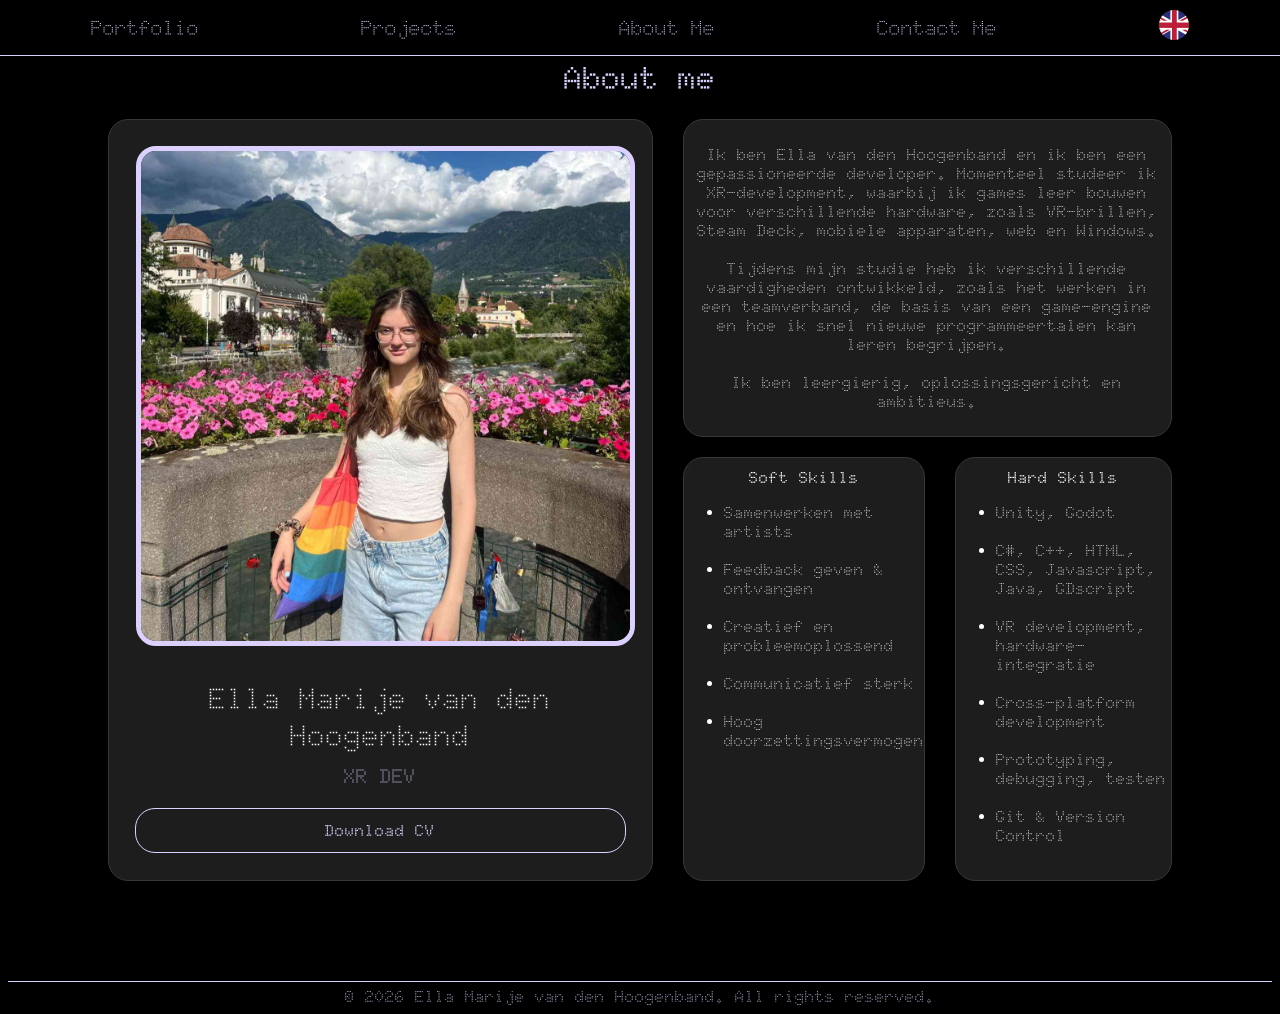
==== AboutMe.html @ 92e98e04 "i added a language button (still wip)" ====
<!DOCTYPE html>
<html lang="en">
<head>
    <link rel="stylesheet" href="mystyle.css" >
    <script src="language.js" defer></script>
    <style>
    @import url('https://fonts.googleapis.com/css2?family=Funnel+Sans:ital,wght@0,300..800;1,300..800&display=swap');
    @import url('https://fonts.googleapis.com/css2?family=Doto:wght@100..900&family=Funnel+Sans:ital,wght@0,300..800;1,300..800&family=Roboto+Mono:ital,wght@0,100..700;1,100..700&family=VT323&display=swap'); 
    </style>

    <meta charset="UTF-8">
    <meta name="viewport" content="width=device-width, initial-scale=1.0">
    <title>Ella's Portfolio</title>
</head>
<body>
    <header>
        
         <nav>
            <div class = "nav-stuff"><a href="index.html">Portfolio</a></div>
            <div class = "nav-stuff"><a href="index.html#projects">Projects</a></div>
            <div class = "nav-stuff"><a href="AboutMe.html">About Me</a></div>
            <div class = "nav-stuff"><a href="ContactMe.html">Contact Me</a></div>
            <div class  = "nav-stuff" ><button id = "language-button"><img id = "englishButtonPNG"src = "images/eng.png"></button></div>
            
         </nav>
    </header>
    <main>
    <h1 class = "lilac-text text-center">About me</h1>
    <div class = "about-boxes ">
        <div class = "lilac-text about-img">
            <div>
            <img class = "img-about" src="me.jpg">
            <p class = "white-text text-center cv-name">Ella Marije van den Hoogenband</p>
            <p class = "lilac-text text-center cv-title">XR DEV</p>
            </div>
            <a href="https://docs.google.com/document/d/1ffAQ0bRhYoPcOTMyTDafpp-v4vbzsckZpZ2iNCNJJgM/edit?tab=t.0#heading=h.x54u27375ze" class="button-cv text-center "><b>Download CV</b></a>

                </a>
        </div>
        <div class = "white-text about-boxes-info" >
            <div class = "about-text" data-description="about-text"></div>
            <div class = "about-text-2 skills-text">
                <div class = "skills-list">
                    <div class = "text-center" ><b>Soft Skills</b></div>
                    <ul>
                        <li>Samenwerken met artists</li><br>
                        <li>Feedback geven & ontvangen</li><br>
                        <li>Creatief en probleemoplossend</li><br>
                        <li>Communicatief sterk</li><br>
                        <li>Hoog doorzettingsvermogen</li><br>
                    </ul>
                </div>
                <div class = "skills-list">
                    <div class = "text-center"><b>Hard Skills</b></div>
                    <ul>
                        <li>Unity, Godot</li><br>
                        <li>C#, C++, HTML, CSS, Javascript, Java, GDscript</li><br>
                        <li>VR development, hardware-integratie</li><br>
                        <li>Cross-platform development</li><br>
                        <li>Prototyping, debugging, testen</li><br>
                        <li>Git & Version Control</li><br>
                    </ul>
                </div>
                </div>
                
 
            </div>
        </div>
        </div>
    </div>
    </main>
    <footer class = "lilac-text text-center">
        © 2026 Ella Marije van den Hoogenband. All rights reserved.
    </footer>
    <script  type="module">
        
        
        let language ="Dutch";
        let AboutText = document.querySelector('[data-description="about-text"]');
        let languageIMG= document.getElementById("englishButtonPNG");
        const languageButton = document.getElementById("language-button");
        let info; //the found json data

        function loadDutch(){
            AboutText.textContent=info["Dutch"]["aboutText"];
        }
        function loadEnglish(){
            AboutText.textContent=info["English"]["aboutText"];
        }
        //fetch json and set initial data
        fetch('./aboutMe.json')
        .then(res => res.json())
        .then(data=>{
            //about text
            info = data;
            if(language == "Dutch"){
                loadDutch();
            }else {
                loadEnglish();
            }
        })

        
        //if button is clickedchnage the language
        languageButton.onclick = function(){
        if(language == "Dutch"){
            language = "English";
            languageIMG.src = "images/nl.png"
            loadEnglish();
        }else if(language == "English"){
            language = "Dutch";
            languageIMG.src = "images/eng.png"
            loadDutch();
        }

        
    }
    </script>
    
    
</body>
</html>
---- mystyle.css ----
body{
    background-color: black;
    /* font-family: "Funnel Sans", sans-serif; */
    font-family: "Doto", sans-serif;
    font-style: normal;
}
header{
    position: fixed;      /* FIXED, not sticky */
    top: 0;
    left: 0;
    width: 100%;
    z-index: 1000;        /* make sure it’s above all content */
    
    border-bottom: 1px solid rgba(220, 208, 255);
    color: rgba(220, 208, 255);
    background-color: rgb(0, 0, 0);
}
main {
    padding-top: 30px; /* match your header height */
    
}
@media (max-width: 1000px) {
    main{
        padding-top: 60px;
    }
}
footer{
    border-width: 0px;
    padding-top: 5px;
    border-top: 1px;
    border-style: solid;
    border-color: rgba(220, 208, 255);
    color: rgba(220, 208, 255);

}
.image-centre{
    padding-top: 50px;
    display: flex;
    justify-content: center;
    
}
.imgg{
    width: 200px;
    height: 200px;
    border-color: rgba(220, 208, 255);
    border-width: 5px;
    border-style: solid;
    border-radius: 50%;
    animation-name: colorful;
    animation-duration: 3s;
    animation-iteration-count: infinite;
    
}


@keyframes colorful {
  0% {
    box-shadow: 0px 0px 1000px 20px rgba(255, 255, 255, 0.19);
  }

  50%{
    box-shadow: 0px 0px 1000px 100px rgba(183, 160, 255, 0.3);
  }
  100% {
    box-shadow: 0px 0px 1000px 20px rgba(255, 255, 255, 0.19);
  }
}
.white-text{
    color: white;
}

.lilac-text{
    color: rgba(220, 208, 255);
}

.text-center{
    text-align: center;
}

.text-big{
    font-size: 45px;
}
.text-mid{
    font-size: 30px;
}
nav{
    display: flex;
    flex-direction: row;
    margin: 10px;
}
.nav-stuff{
    margin: auto;
    font-size: 1.3em;
}
.nav-stuff img{
    width: auto;
    height: 30px;
    display: flex;
    justify-content: right;
}

@media (max-width: 1000px) {
    .nav-stuff{
        font-size: 1.0em;
    }
}

a:link {
    color: inherit;
    text-decoration: none;
}

a:visited {
    color: inherit;
    text-decoration: none;
}

a:hover {
    color: white;
    text-decoration: none;
}

a:active {
    color: inherit;
    text-decoration: none;
}

.about-boxes{
    
    flex-direction: row;
    margin: 20px 100px 100px 100px;
    gap: 30px;

    display: flex;
    gap: 30px;
    align-items: stretch; 
    /* align-items: flex-start; */
    
}


@media (max-width: 1000px) {
  .about-boxes {
    flex-direction: column;
    margin: 20px;
    flex: 1;
  }
}

.about-boxes-info{
    
    
    display: flex;
    justify-content: center; /* horizontal center */
    align-items: center;     /* vertical center */
    border-radius: 20px;
    flex: 1;
    width: 100%;
    flex-direction: column;   /* dit is de sleutel */
    
    
}

.about-img{
    background-color: rgb(29, 29, 29);
    
    display: flex;
    justify-content: center; /* horizontal center */
    align-items: center;     /* vertical center */
    justify-content: space-between;  /* push first child top, last child bottom */
    border-radius: 20px;
    padding: 2.5% 2.5% 2.5% 2.5%;
    flex: 1;
    width: auto;
    border-color: rgb(55, 55, 55);
    border-width: 1px;
    border-style: solid;
    border-radius: 20px;
    flex-direction: column;
    
}


.about-text{
    margin-bottom: 20px;
    display: flex;
    justify-content: center; /* horizontal center */
    align-items: center;     /* vertical center */
    border-radius: 20px;
    text-align: center;
    flex: 1;
    border-color: rgb(55, 55, 55);
    border-width: 1px;
    border-style: solid;
    border-radius: 20px;
    padding: 2.5%;
    background-color: rgb(29, 29, 29);
    white-space: pre-line;
    
    
}
.about-text-2{
    display: flex;
    justify-content: center; 
    align-items: center;     
    border-radius: 20px;
    width: 100%;
    align-items: stretch; 
    
}



.skills-text{
    display: flex;
    flex-direction: row;
    gap: 30px;
}
@media (max-width: 1000px) {
  .skills-text {
    flex-direction: column;
    width: 100%;
  }
}
.skills-list{
    padding-top: 10px;
    width: 100%;
    flex: 1;
    border-width: 1px;
    border-style: solid;
    border-radius: 20px;
    border-color: rgb(55, 55, 55);
    background-color: rgb(29, 29, 29);
}

.cv-name{
    /* margin-top: 10px; */
    font-size: 30px;
}
.cv-title{
    margin-top: -20px;
    font-size: 20px;
}
.img-about{
    width: 100%;
    border-color: rgba(220, 208, 255);
    border-width: 5px;
    border-style: solid;
    border-radius: 20px;
    
}
.button-cv{
   width: 100%;
   justify-content: center; /* horizontal center */
   align-items: flex-end;      /* verticaal naar beneden */
    border-color: rgba(220, 208, 255);
    border-width: 1px;
    border-style: solid;
    border-radius: 20px;
    padding: 2.5% 0; 
    background-color: rgb(29, 29, 29);
    
}

.contact-boxes{
    display: flex;
    flex-direction: row;
    margin: 20px 100px 100px 100px;
    gap: 30px;
    
}


.contact-boxes-seperated{
    display: flex;
    justify-content: center; /* horizontal center */
    align-items: center;     /* vertical center */
    border-radius: 20px;
    flex: 1;
    width: auto;
    flex-direction: column;   /* dit is de sleutel */
    background-color: rgb(29, 29, 29);
    padding: 2.5%;
}


.contact-boxes-seperated-1{
    gap: 10px;
    display: flex;
    justify-content: center; /* horizontal center */
    align-items: center;     /* vertical center */
    border-radius: 20px;
    flex: 1;
    width: auto;
    flex-direction: column;   /* dit is de sleutel */
    
}
@media(max-width: 1000px){
    .contact-boxes{
        font-size: 0.5em;
        gap:10px;
    }
}
.contact-links{
    background-color: rgb(29, 29, 29);
    flex: 1;
    padding:0px 15px 0px 15px;
    width: calc(100% - 30px);
    border-width: 10px;
    border-color: rgb(255, 255, 255);
    border-radius: 20px;
    display: flex;
    align-items: center;
}
@media (max-width: 1000px) {
  .contact-boxes {
    flex-direction: column;
  }
  .contact-links{
    padding:15px;
  }
}

.contact-email-icon{
    width: 30px;
    margin-top: 60px;
    padding: 10px;
    margin: auto;
    background-color: rgba(220, 208, 255);
    border-radius: 50%;
    color: black;
    
    
}

.email-button{
    width: 100%;
    justify-content: center; /* horizontal center */
    align-items: flex-end;      /* verticaal naar beneden */
    border-color: rgba(220, 208, 255);
    border-width: 1px;
    border-style: solid;
    border-radius: 20px;
    padding: 2.5% 0; 
    background-color: rgb(29, 29, 29);
    width: 60%;
    font-size: clamp(0.8rem, 1.5vw, 1rem);
    word-break: break-word;

}



.project-parent {
    display: grid;
    grid-template-columns: repeat(3, 1fr);
    gap: 8px;
    margin:50px;
    margin-bottom: 0px;
    border-radius: 20px;
    
}
    

.div1{
    border-radius: 20px;
    padding: 20px;
    background-color: rgb(29, 29, 29);
    /* padding-bottom: 40px; */
    
}



.project-img{
    width: 100%;
    object-fit: cover;
    border-radius: 20px;
}

.project-img:hover{
    cursor: pointer;
}

.project-buttons{
    display: flex;
    justify-content: flex-start;
    margin: 0px 50px;
    
}
.project-buttons:hover{
    cursor: pointer;
}

.project-tags{
    /* background-color: blue; */
    display: flex;
    flex-direction: row;
}

.project-tag{
    background-color: rgba(111, 23, 123, 0.305);
    border-color: rgba(220, 208, 255);
    border-width: 1px;
    border-style: solid;
    border-radius: 20px;
    padding: 5px 10px 5px 10px;
}
@media (max-width: 1000px) {
  .project-parent {
    display: flex;
    flex-direction: column;
    width: 100%;
    margin: auto;
  }
  .project-buttons{
    display: flex;
    width: 100%;
    margin: 0px;
  }
}

.buttons-project{
    padding: 10px 20px;
    justify-content: center; /* horizontal center */
    align-items: flex-end;      /* verticaal naar beneden */
    border-color: rgba(220, 208, 255);
    border-width: 1px;
    border-style: solid;
    border-radius: 20px;
    background-color: rgb(29, 29, 29);
}

@media (max-width: 1000px) {
    .buttons-project{
        font-size: 0.8em;
    }
}

.buttons-project:active{
    color: rgba(220, 208, 255);
}

.active{
    background-color: rgba(220, 208, 255, 0.342);
    color: rgba(220, 208, 255);
}

.project-link{
    border-radius: 20px;
    padding: 10px 20px;
    border-color: rgba(220, 208, 255);
    border-width: 1px;
    border-style: solid;
    border-radius: 20px;
}
.project-info{
    display: flex;
    flex-direction: row;
    justify-content: space-between; /* push description left, details right */
    gap:20px;
    
}


.project-text{
    background-color: rgb(29, 29, 29);
    display: flex;
    justify-content: center;
    align-items: center;
    border-radius: 20px;
    padding: 20px;
}


.project-page-img {
    width: 100%;         /* Vul de container breedte */
    max-width: 600px;    /* Limiteer de maximale breedte */
    height: auto;        /* Hoogte automatisch, behoud aspect ratio */
    border-radius: 20px;
    display: block;
    margin: auto;
}
.project-details{
    padding: 20px;
    background-color: rgb(29, 29, 29);
    border-radius: 20px;
    width: 1700px;
    height: auto;
    
}
@media (max-width: 1000px) {
    .project-info{
        flex-direction: column;
    }
    .project-details{
        width: auto;
    }
}

.contribution-section{
    display: flex;
    flex-direction: row;
}
.project-contribution{
    background-color: rgb(29,29,29);
    border-radius: 20px;
    padding:10px;
    margin-top: 20px;
    margin-bottom: 20px;
    margin-right: 20px;
}

.project-contribution-text {
    background-color: rgb(29,29,29);
    padding: 20px;
    border-radius: 20px;
   
}

.project-contribution-images {
    display: grid;
    grid-template-columns: repeat(2, auto);
    gap: 20px;

    background-color: rgb(29,29,29);
    border-radius: 20px;
    padding: 10px;
}
.project-contribution-images2 {
    display: grid;
    grid-template-columns: repeat(2, 1fr); /* two equal columns */
    gap: 20px;
    background-color: rgb(29,29,29);
    border-radius: 20px;
    padding: 10px;
    align-items: start; /* keeps items aligned at the top */
}

.project-contribution-images2 img {
    width: 100%; /* image fills its column */
    border-radius: 10px;
    object-fit: cover;
}

.project-contribution-images2 .video-wrapper {
    position: relative;
    width: 100%;
    padding-bottom: 56.25%; /* 16:9 aspect ratio */
    height: 0;
}

.project-contribution-images2 .video-wrapper iframe {
    position: absolute;
    top: 0;
    left: 0;
    width: 100%;
    height: 100%;
    border-radius: 10px;
}


.project-contribution-images img,
.project-contribution-images .video-wrapper {
    display: block;
    max-width: 100%;
    border-radius: 15px;
}

/* Video wrapper keeps 16:9 ratio */
.video-wrapper {
    position: relative;
    width: 100%;
    aspect-ratio: 16 / 9;
    overflow: hidden;
}

/* Make iframe fill wrapper */
.video-wrapper iframe {
    width: 100%;
    height: 100%;
    border: none;
    border-radius: 15px;
}

.code {
    border-radius: 20px;
    width: 100%;
    padding: 10px;
    border-radius: 20px;
    /* NEW */
    max-height: 550px; /* set maximum height (adjust as needed) */
    overflow-y: auto;  /* vertical scrollbar if content is taller */
}

@media (max-width: 1000px) {
.contribution-section{
    flex-direction: column;
}

.project-contribution{
    
    margin-right: 0px;
    margin-bottom: 0px;
}

}
/* GitHub Contributions Section */
.github-container {
    display: flex;
    justify-content: center;
    align-items: center;
    margin-left: 50px;
    margin-right: 50px;
    margin-bottom: 20px;
    margin-top: -20px;
    background-color: rgb(29, 29, 29);
    border-radius: 20px;
    padding: 30px;
    transition: all 0.3s ease;
}



.github-chart {
    width: 100%;
    max-width: 800px;
    height: auto;
    /* Optional: A slight hue adjustment can further tune the colors, but rshah already accepts hex codes */
}

@media (max-width: 1000px) {
    .github-container {
        margin: 0px;
        padding: 15px;
        margin-top: -20px;
        margin-bottom: 20px;
    }
   
}

#language-button {
    background: none;      /* no background */
    border: none;          /* no border */
    padding: 0;            /* remove default padding */
    margin: 0;             /* remove default margin */
    font-size: 1em;        /* same as your nav text */
    font-family: inherit;  /* match your nav font */
    
    color: inherit;        /* match nav text color */
    cursor:pointer;
}

#about-text{
    white-space: pre-line;
}
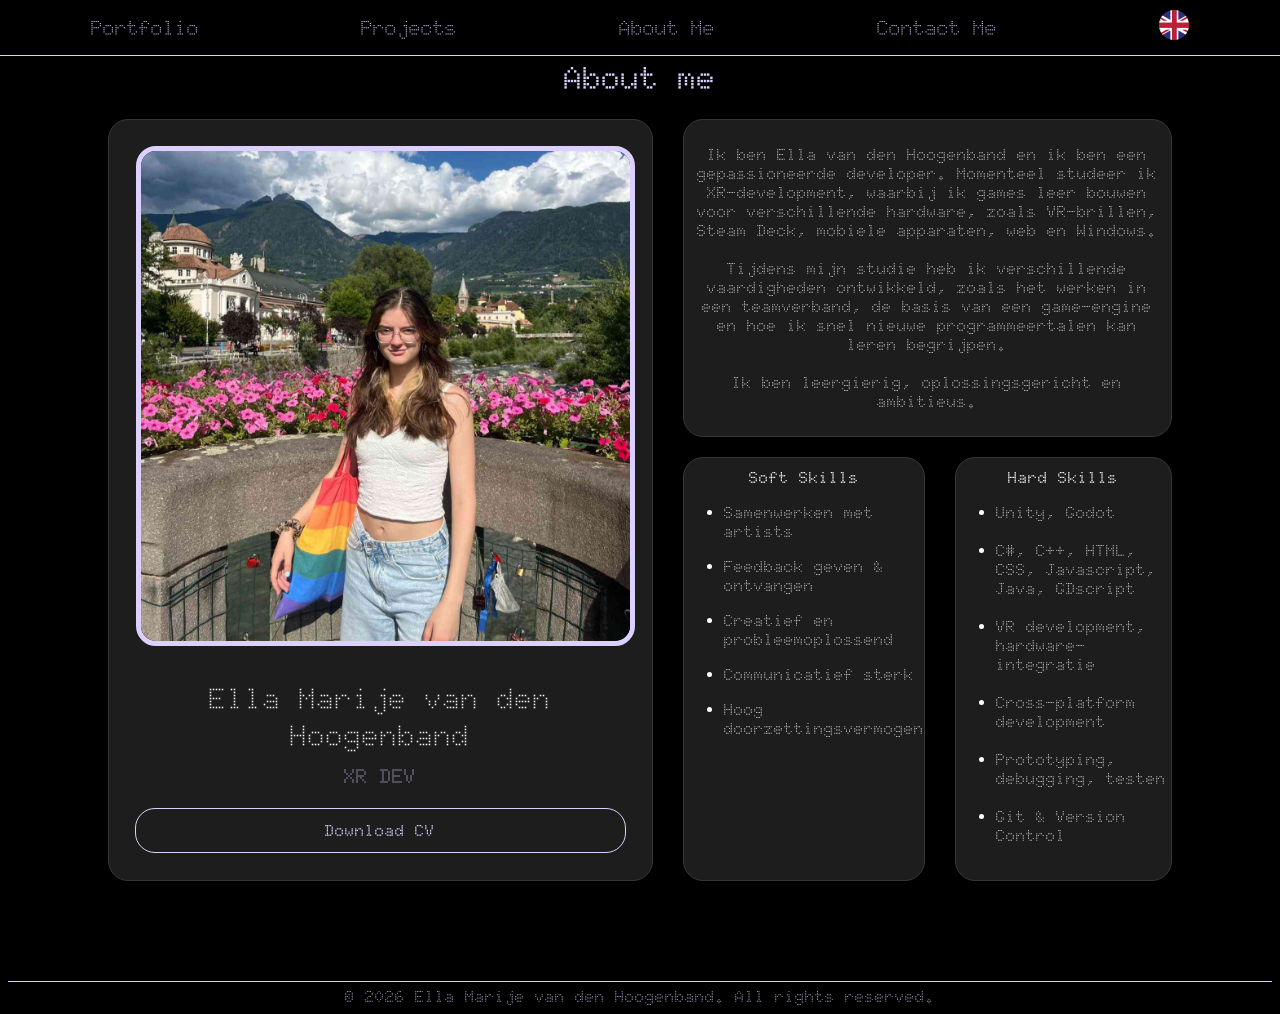
==== commit 0ed80da6: "ff wat optimization" ====
--- a/AboutMe.html
+++ b/AboutMe.html
@@ -42,13 +42,7 @@
             <div class = "about-text-2 skills-text">
                 <div class = "skills-list">
                     <div class = "text-center" ><b>Soft Skills</b></div>
-                    <ul>
-                        <li>Samenwerken met artists</li><br>
-                        <li>Feedback geven & ontvangen</li><br>
-                        <li>Creatief en probleemoplossend</li><br>
-                        <li>Communicatief sterk</li><br>
-                        <li>Hoog doorzettingsvermogen</li><br>
-                    </ul>
+                    <ul data-description="soft-skills" class = "soft-skills"></ul>
                 </div>
                 <div class = "skills-list">
                     <div class = "text-center"><b>Hard Skills</b></div>
@@ -72,20 +66,38 @@
     <footer class = "lilac-text text-center">
         © 2026 Ella Marije van den Hoogenband. All rights reserved.
     </footer>
-    <script  type="module">
+    <script  >
         
+        let language = localStorage.getItem("language") || "Dutch";
         
-        let language ="Dutch";
-        let AboutText = document.querySelector('[data-description="about-text"]');
         let languageIMG= document.getElementById("englishButtonPNG");
         const languageButton = document.getElementById("language-button");
         let info; //the found json data
 
+        let AboutText = document.querySelector('[data-description="about-text"]');
+        let SoftSkills = document.querySelector('[data-description="soft-skills"]');
+        
+        function loadList(selector, taal, skills){
+            selector.innerHTML = "";
+            info[taal][skills].forEach(function(e){
+                let li = document.createElement('li');
+                let p = document.createElement("p");
+                p.innerText = e;
+                console.log(li);
+                li.appendChild(p);
+                selector.appendChild(li);
+            })
+        }
+        
         function loadDutch(){
             AboutText.textContent=info["Dutch"]["aboutText"];
+            loadList(SoftSkills, "Dutch", "softskills")
+            
         }
         function loadEnglish(){
             AboutText.textContent=info["English"]["aboutText"];
+            loadList(SoftSkills, "English", "softskills")
+            
         }
         //fetch json and set initial data
         fetch('./aboutMe.json')
@@ -95,13 +107,14 @@
             info = data;
             if(language == "Dutch"){
                 loadDutch();
+                languageIMG.src = "images/eng.png"
             }else {
                 loadEnglish();
+                languageIMG.src = "images/nl.png"
             }
         })
 
-        
-        //if button is clickedchnage the language
+        //if button is clicked chnage the language
         languageButton.onclick = function(){
         if(language == "Dutch"){
             language = "English";
@@ -112,7 +125,9 @@
             languageIMG.src = "images/eng.png"
             loadDutch();
         }
-
+        //save in local storgage for other pages too
+         localStorage.setItem("language", language);
+        
         
     }
     </script>
--- a/mystyle.css
+++ b/mystyle.css
@@ -653,6 +653,5 @@
     cursor:pointer;
 }
 
-#about-text{
-    white-space: pre-line;
-}+
+
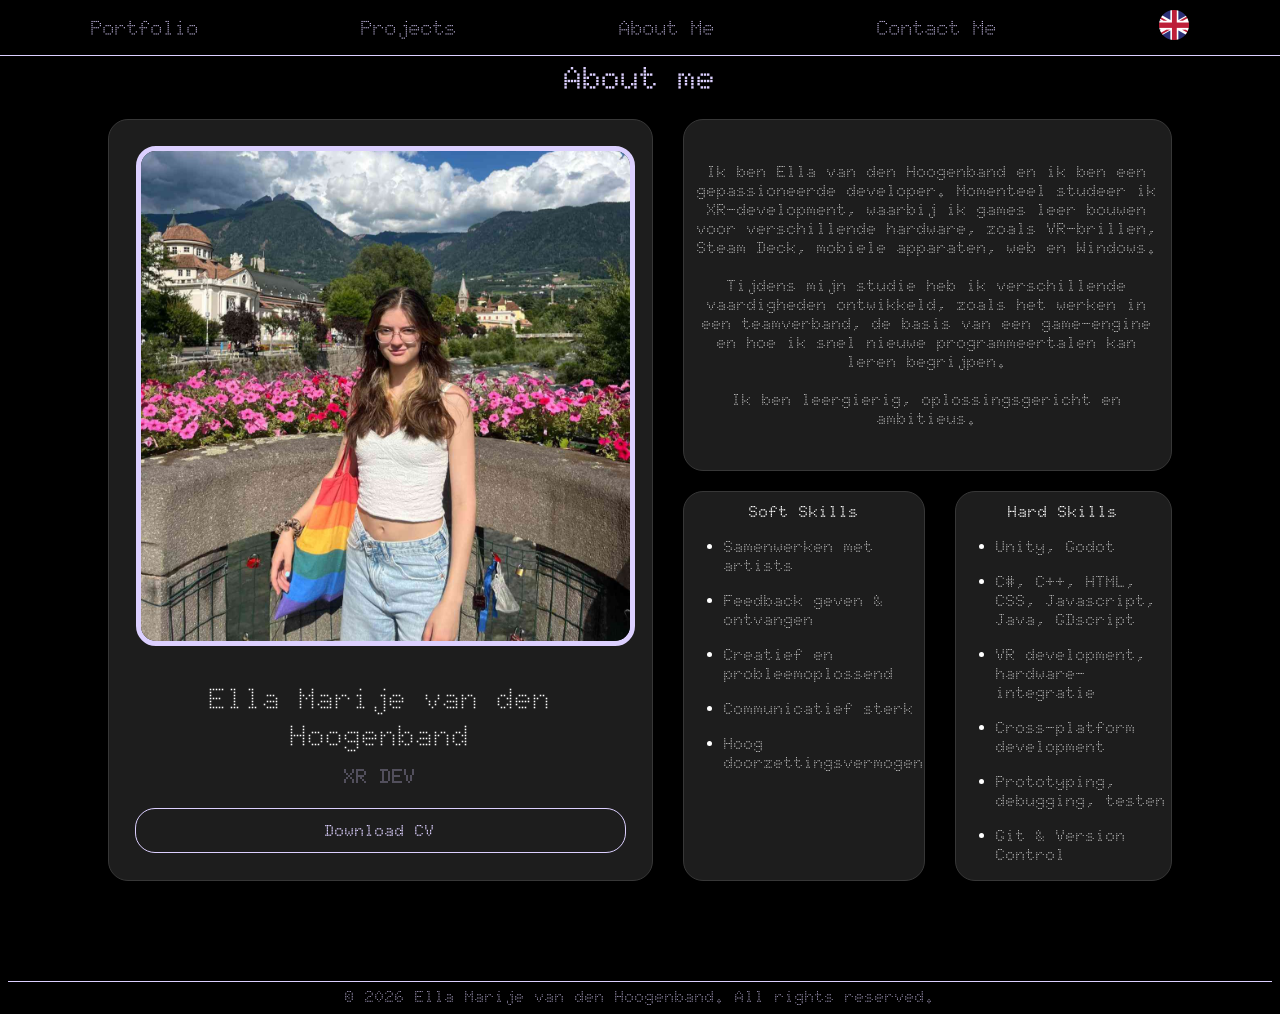
==== commit 4fb595eb: "vertaling" ====
--- a/AboutMe.html
+++ b/AboutMe.html
@@ -46,7 +46,7 @@
                 </div>
                 <div class = "skills-list">
                     <div class = "text-center"><b>Hard Skills</b></div>
-                    <ul>
+                    <ul data-description="hard-skills">
                         <li>Unity, Godot</li><br>
                         <li>C#, C++, HTML, CSS, Javascript, Java, GDscript</li><br>
                         <li>VR development, hardware-integratie</li><br>
@@ -66,7 +66,7 @@
     <footer class = "lilac-text text-center">
         © 2026 Ella Marije van den Hoogenband. All rights reserved.
     </footer>
-    <script  >
+    <script>
         
         let language = localStorage.getItem("language") || "Dutch";
         
@@ -76,10 +76,12 @@
 
         let AboutText = document.querySelector('[data-description="about-text"]');
         let SoftSkills = document.querySelector('[data-description="soft-skills"]');
+
+        let HardSkills = document.querySelector('[data-description="hard-skills"]')
         
         function loadList(selector, taal, skills){
             selector.innerHTML = "";
-            info[taal][skills].forEach(function(e){
+            info[taal]["AboutPage"][skills].forEach(function(e){
                 let li = document.createElement('li');
                 let p = document.createElement("p");
                 p.innerText = e;
@@ -90,13 +92,15 @@
         }
         
         function loadDutch(){
-            AboutText.textContent=info["Dutch"]["aboutText"];
-            loadList(SoftSkills, "Dutch", "softskills")
+            AboutText.textContent=info["Dutch"]["AboutPage"]["aboutText"];
+            loadList(SoftSkills, "Dutch", "softskills");
+            loadList(HardSkills,"Dutch", "hardskills");
             
         }
         function loadEnglish(){
-            AboutText.textContent=info["English"]["aboutText"];
-            loadList(SoftSkills, "English", "softskills")
+            AboutText.textContent=info["English"]["AboutPage"]["aboutText"];
+            loadList(SoftSkills, "English", "softskills");
+            loadList(HardSkills, "English", "hardskills");
             
         }
         //fetch json and set initial data
@@ -128,7 +132,6 @@
         //save in local storgage for other pages too
          localStorage.setItem("language", language);
         
-        
     }
     </script>
     
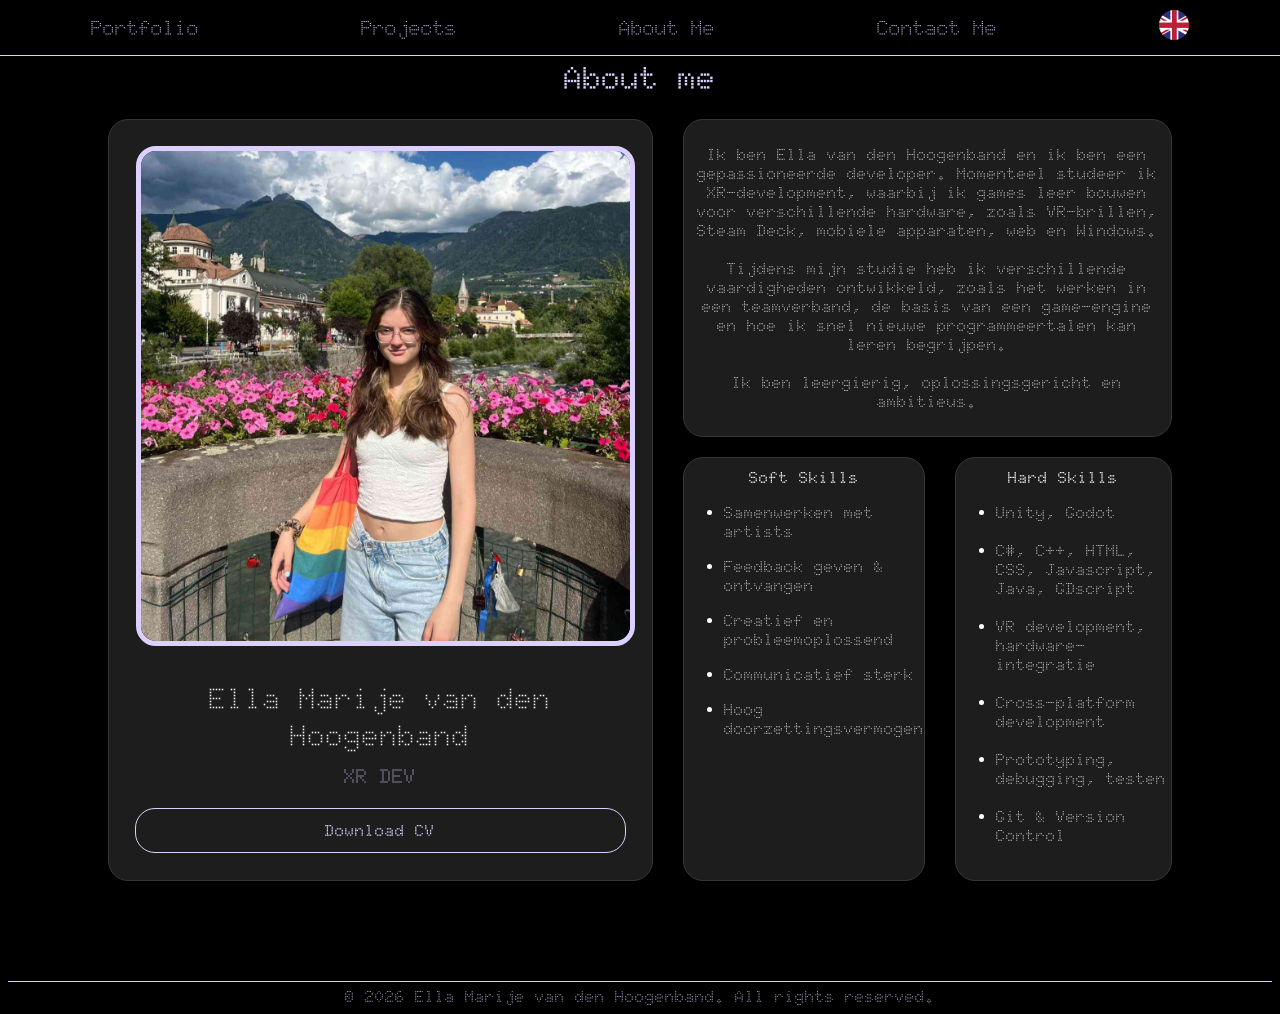
==== commit 02f306b9: "Revert "vertaling" This reverts commit 4fb595eb172d3dadf8fe72a3a4c49066c4cea5ae." ====
--- a/AboutMe.html
+++ b/AboutMe.html
@@ -46,7 +46,7 @@
                 </div>
                 <div class = "skills-list">
                     <div class = "text-center"><b>Hard Skills</b></div>
-                    <ul data-description="hard-skills">
+                    <ul>
                         <li>Unity, Godot</li><br>
                         <li>C#, C++, HTML, CSS, Javascript, Java, GDscript</li><br>
                         <li>VR development, hardware-integratie</li><br>
@@ -66,7 +66,7 @@
     <footer class = "lilac-text text-center">
         © 2026 Ella Marije van den Hoogenband. All rights reserved.
     </footer>
-    <script>
+    <script  >
         
         let language = localStorage.getItem("language") || "Dutch";
         
@@ -76,12 +76,10 @@
 
         let AboutText = document.querySelector('[data-description="about-text"]');
         let SoftSkills = document.querySelector('[data-description="soft-skills"]');
-
-        let HardSkills = document.querySelector('[data-description="hard-skills"]')
         
         function loadList(selector, taal, skills){
             selector.innerHTML = "";
-            info[taal]["AboutPage"][skills].forEach(function(e){
+            info[taal][skills].forEach(function(e){
                 let li = document.createElement('li');
                 let p = document.createElement("p");
                 p.innerText = e;
@@ -92,15 +90,13 @@
         }
         
         function loadDutch(){
-            AboutText.textContent=info["Dutch"]["AboutPage"]["aboutText"];
-            loadList(SoftSkills, "Dutch", "softskills");
-            loadList(HardSkills,"Dutch", "hardskills");
+            AboutText.textContent=info["Dutch"]["aboutText"];
+            loadList(SoftSkills, "Dutch", "softskills")
             
         }
         function loadEnglish(){
-            AboutText.textContent=info["English"]["AboutPage"]["aboutText"];
-            loadList(SoftSkills, "English", "softskills");
-            loadList(HardSkills, "English", "hardskills");
+            AboutText.textContent=info["English"]["aboutText"];
+            loadList(SoftSkills, "English", "softskills")
             
         }
         //fetch json and set initial data
@@ -132,6 +128,7 @@
         //save in local storgage for other pages too
          localStorage.setItem("language", language);
         
+        
     }
     </script>
     
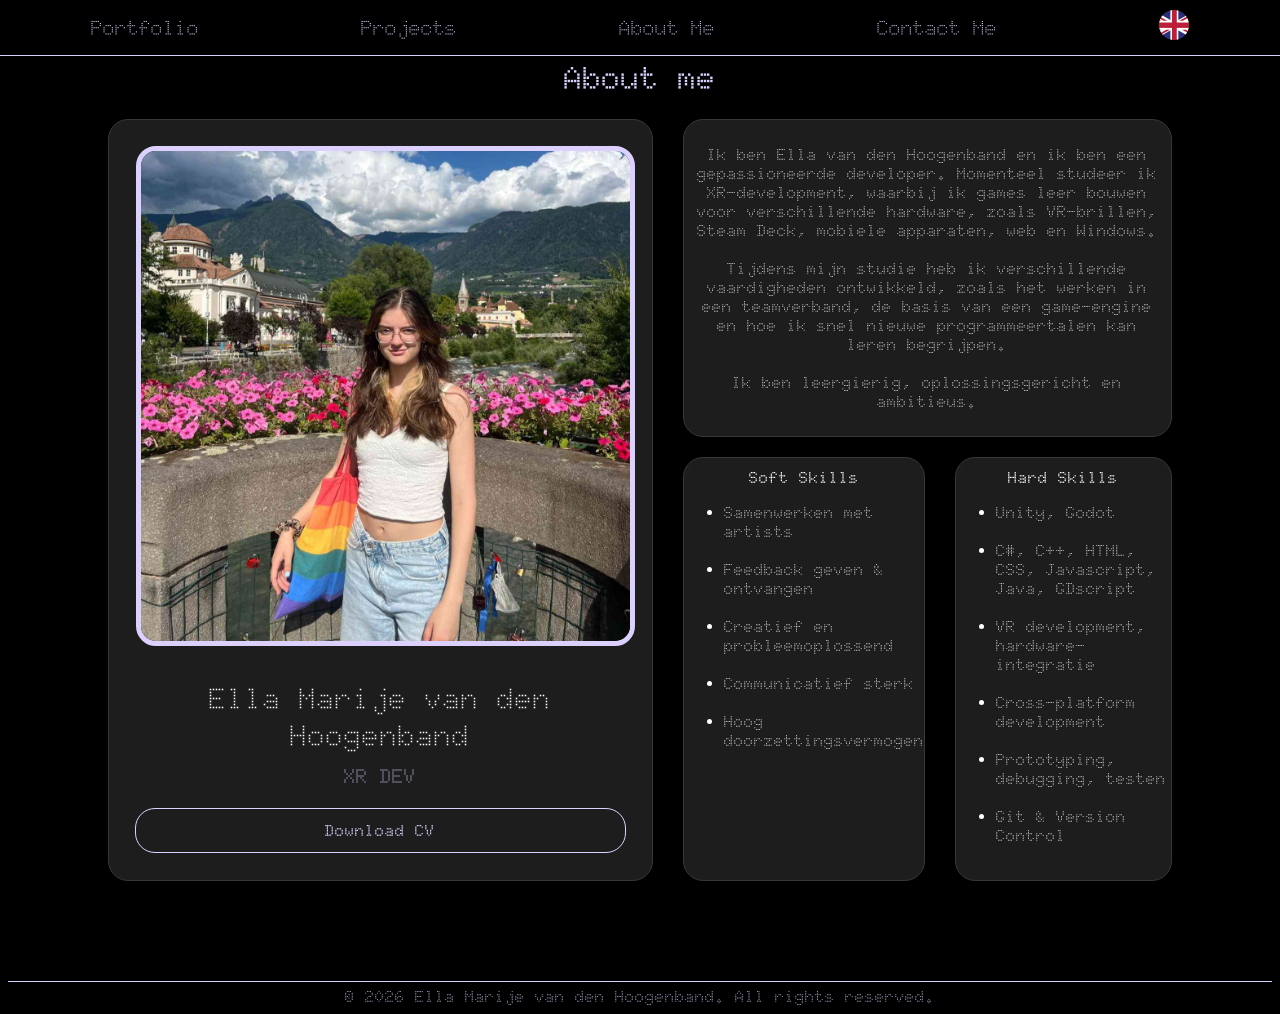
==== commit 08cdce4d: "Revert "ff wat optimization" This reverts commit 0ed80da6a009e1b71a83ac5901019ab94c765348." ====
--- a/AboutMe.html
+++ b/AboutMe.html
@@ -42,7 +42,13 @@
             <div class = "about-text-2 skills-text">
                 <div class = "skills-list">
                     <div class = "text-center" ><b>Soft Skills</b></div>
-                    <ul data-description="soft-skills" class = "soft-skills"></ul>
+                    <ul>
+                        <li>Samenwerken met artists</li><br>
+                        <li>Feedback geven & ontvangen</li><br>
+                        <li>Creatief en probleemoplossend</li><br>
+                        <li>Communicatief sterk</li><br>
+                        <li>Hoog doorzettingsvermogen</li><br>
+                    </ul>
                 </div>
                 <div class = "skills-list">
                     <div class = "text-center"><b>Hard Skills</b></div>
@@ -66,38 +72,20 @@
     <footer class = "lilac-text text-center">
         © 2026 Ella Marije van den Hoogenband. All rights reserved.
     </footer>
-    <script  >
+    <script  type="module">
         
-        let language = localStorage.getItem("language") || "Dutch";
         
+        let language ="Dutch";
+        let AboutText = document.querySelector('[data-description="about-text"]');
         let languageIMG= document.getElementById("englishButtonPNG");
         const languageButton = document.getElementById("language-button");
         let info; //the found json data
 
-        let AboutText = document.querySelector('[data-description="about-text"]');
-        let SoftSkills = document.querySelector('[data-description="soft-skills"]');
-        
-        function loadList(selector, taal, skills){
-            selector.innerHTML = "";
-            info[taal][skills].forEach(function(e){
-                let li = document.createElement('li');
-                let p = document.createElement("p");
-                p.innerText = e;
-                console.log(li);
-                li.appendChild(p);
-                selector.appendChild(li);
-            })
-        }
-        
         function loadDutch(){
             AboutText.textContent=info["Dutch"]["aboutText"];
-            loadList(SoftSkills, "Dutch", "softskills")
-            
         }
         function loadEnglish(){
             AboutText.textContent=info["English"]["aboutText"];
-            loadList(SoftSkills, "English", "softskills")
-            
         }
         //fetch json and set initial data
         fetch('./aboutMe.json')
@@ -107,14 +95,13 @@
             info = data;
             if(language == "Dutch"){
                 loadDutch();
-                languageIMG.src = "images/eng.png"
             }else {
                 loadEnglish();
-                languageIMG.src = "images/nl.png"
             }
         })
 
-        //if button is clicked chnage the language
+        
+        //if button is clickedchnage the language
         languageButton.onclick = function(){
         if(language == "Dutch"){
             language = "English";
@@ -125,9 +112,7 @@
             languageIMG.src = "images/eng.png"
             loadDutch();
         }
-        //save in local storgage for other pages too
-         localStorage.setItem("language", language);
-        
+
         
     }
     </script>
--- a/mystyle.css
+++ b/mystyle.css
@@ -653,5 +653,6 @@
     cursor:pointer;
 }
 
-
-
+#about-text{
+    white-space: pre-line;
+}
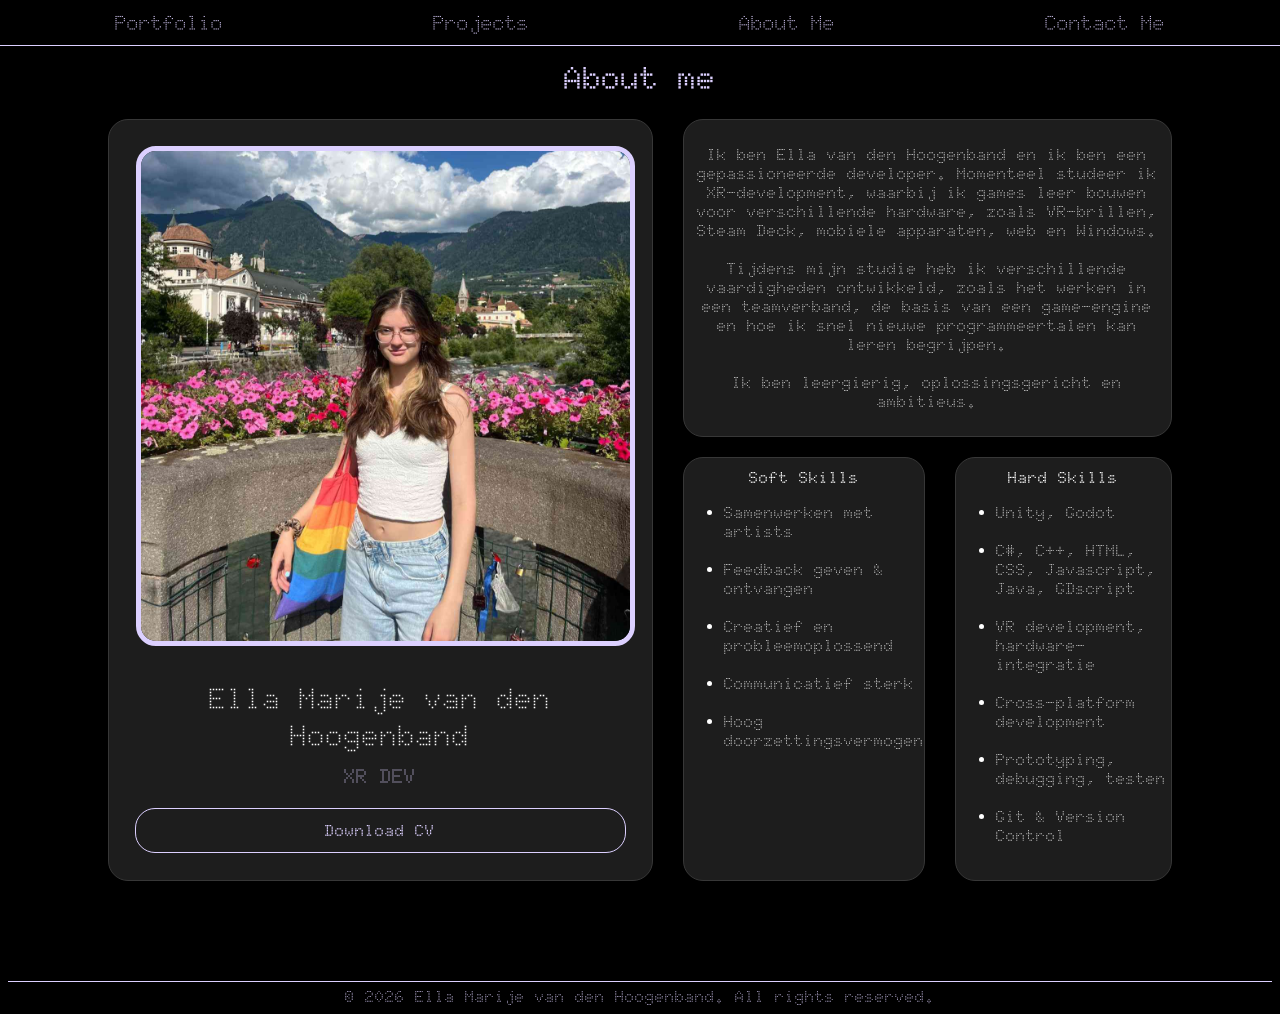
==== commit e3993a5c: "Revert "i added a language button (still wip)" This reverts commit 92e98e04c1d8057e9edf5d52d61181be1" ====
--- a/AboutMe.html
+++ b/AboutMe.html
@@ -2,7 +2,6 @@
 <html lang="en">
 <head>
     <link rel="stylesheet" href="mystyle.css" >
-    <script src="language.js" defer></script>
     <style>
     @import url('https://fonts.googleapis.com/css2?family=Funnel+Sans:ital,wght@0,300..800;1,300..800&display=swap');
     @import url('https://fonts.googleapis.com/css2?family=Doto:wght@100..900&family=Funnel+Sans:ital,wght@0,300..800;1,300..800&family=Roboto+Mono:ital,wght@0,100..700;1,100..700&family=VT323&display=swap'); 
@@ -20,7 +19,6 @@
             <div class = "nav-stuff"><a href="index.html#projects">Projects</a></div>
             <div class = "nav-stuff"><a href="AboutMe.html">About Me</a></div>
             <div class = "nav-stuff"><a href="ContactMe.html">Contact Me</a></div>
-            <div class  = "nav-stuff" ><button id = "language-button"><img id = "englishButtonPNG"src = "images/eng.png"></button></div>
             
          </nav>
     </header>
@@ -38,10 +36,15 @@
                 </a>
         </div>
         <div class = "white-text about-boxes-info" >
-            <div class = "about-text" data-description="about-text"></div>
+            <div class = "about-text">Ik ben Ella van den Hoogenband en ik ben een gepassioneerde developer. Momenteel studeer ik XR-development, waarbij ik games leer bouwen voor verschillende hardware, zoals VR-brillen, Steam Deck, mobiele apparaten, web en Windows.
+
+                                        <br><br>Tijdens mijn studie heb ik verschillende vaardigheden ontwikkeld, zoals het werken in een teamverband, de basis van een game-engine en hoe ik snel nieuwe programmeertalen kan leren begrijpen.
+
+                                        <br><br>Ik ben leergierig, oplossingsgericht en ambitieus.
+            </div>
             <div class = "about-text-2 skills-text">
                 <div class = "skills-list">
-                    <div class = "text-center" ><b>Soft Skills</b></div>
+                    <div class = "text-center"><b>Soft Skills</b></div>
                     <ul>
                         <li>Samenwerken met artists</li><br>
                         <li>Feedback geven & ontvangen</li><br>
@@ -72,50 +75,6 @@
     <footer class = "lilac-text text-center">
         © 2026 Ella Marije van den Hoogenband. All rights reserved.
     </footer>
-    <script  type="module">
-        
-        
-        let language ="Dutch";
-        let AboutText = document.querySelector('[data-description="about-text"]');
-        let languageIMG= document.getElementById("englishButtonPNG");
-        const languageButton = document.getElementById("language-button");
-        let info; //the found json data
-
-        function loadDutch(){
-            AboutText.textContent=info["Dutch"]["aboutText"];
-        }
-        function loadEnglish(){
-            AboutText.textContent=info["English"]["aboutText"];
-        }
-        //fetch json and set initial data
-        fetch('./aboutMe.json')
-        .then(res => res.json())
-        .then(data=>{
-            //about text
-            info = data;
-            if(language == "Dutch"){
-                loadDutch();
-            }else {
-                loadEnglish();
-            }
-        })
-
-        
-        //if button is clickedchnage the language
-        languageButton.onclick = function(){
-        if(language == "Dutch"){
-            language = "English";
-            languageIMG.src = "images/nl.png"
-            loadEnglish();
-        }else if(language == "English"){
-            language = "Dutch";
-            languageIMG.src = "images/eng.png"
-            loadDutch();
-        }
-
-        
-    }
-    </script>
     
     
 </body>
--- a/mystyle.css
+++ b/mystyle.css
@@ -94,12 +94,6 @@
     margin: auto;
     font-size: 1.3em;
 }
-.nav-stuff img{
-    width: auto;
-    height: 30px;
-    display: flex;
-    justify-content: right;
-}
 
 @media (max-width: 1000px) {
     .nav-stuff{
@@ -197,7 +191,6 @@
     border-radius: 20px;
     padding: 2.5%;
     background-color: rgb(29, 29, 29);
-    white-space: pre-line;
     
     
 }
@@ -641,18 +634,4 @@
    
 }
 
-#language-button {
-    background: none;      /* no background */
-    border: none;          /* no border */
-    padding: 0;            /* remove default padding */
-    margin: 0;             /* remove default margin */
-    font-size: 1em;        /* same as your nav text */
-    font-family: inherit;  /* match your nav font */
-    
-    color: inherit;        /* match nav text color */
-    cursor:pointer;
-}
-
-#about-text{
-    white-space: pre-line;
-}+
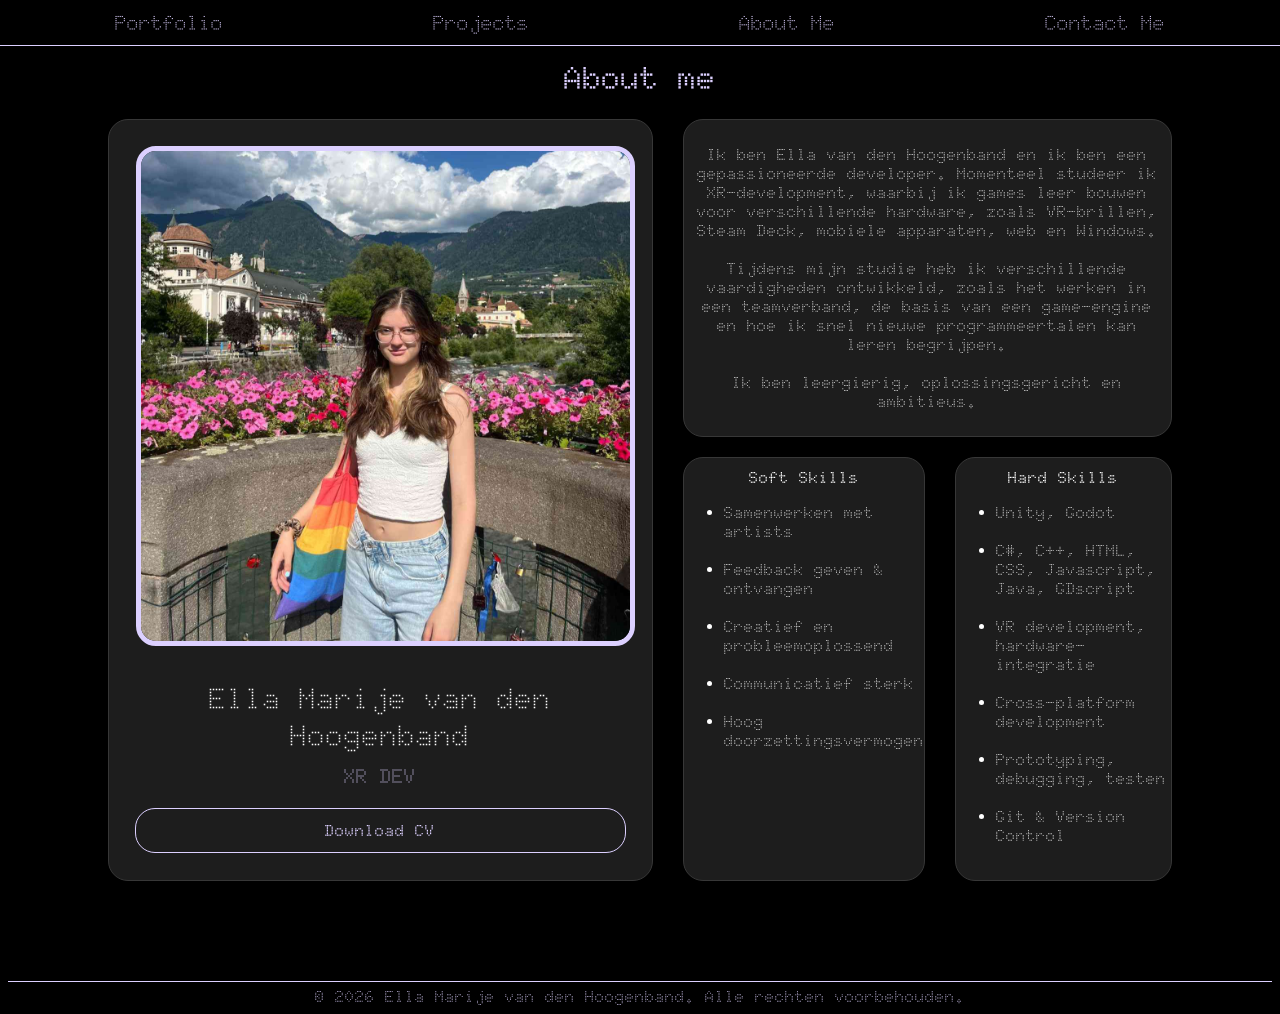
==== commit 4868d2be: "alle rechten voorbehouden" ====
--- a/AboutMe.html
+++ b/AboutMe.html
@@ -73,7 +73,7 @@
     </div>
     </main>
     <footer class = "lilac-text text-center">
-        © 2026 Ella Marije van den Hoogenband. All rights reserved.
+        © 2026 Ella Marije van den Hoogenband. Alle rechten voorbehouden.
     </footer>
     
     
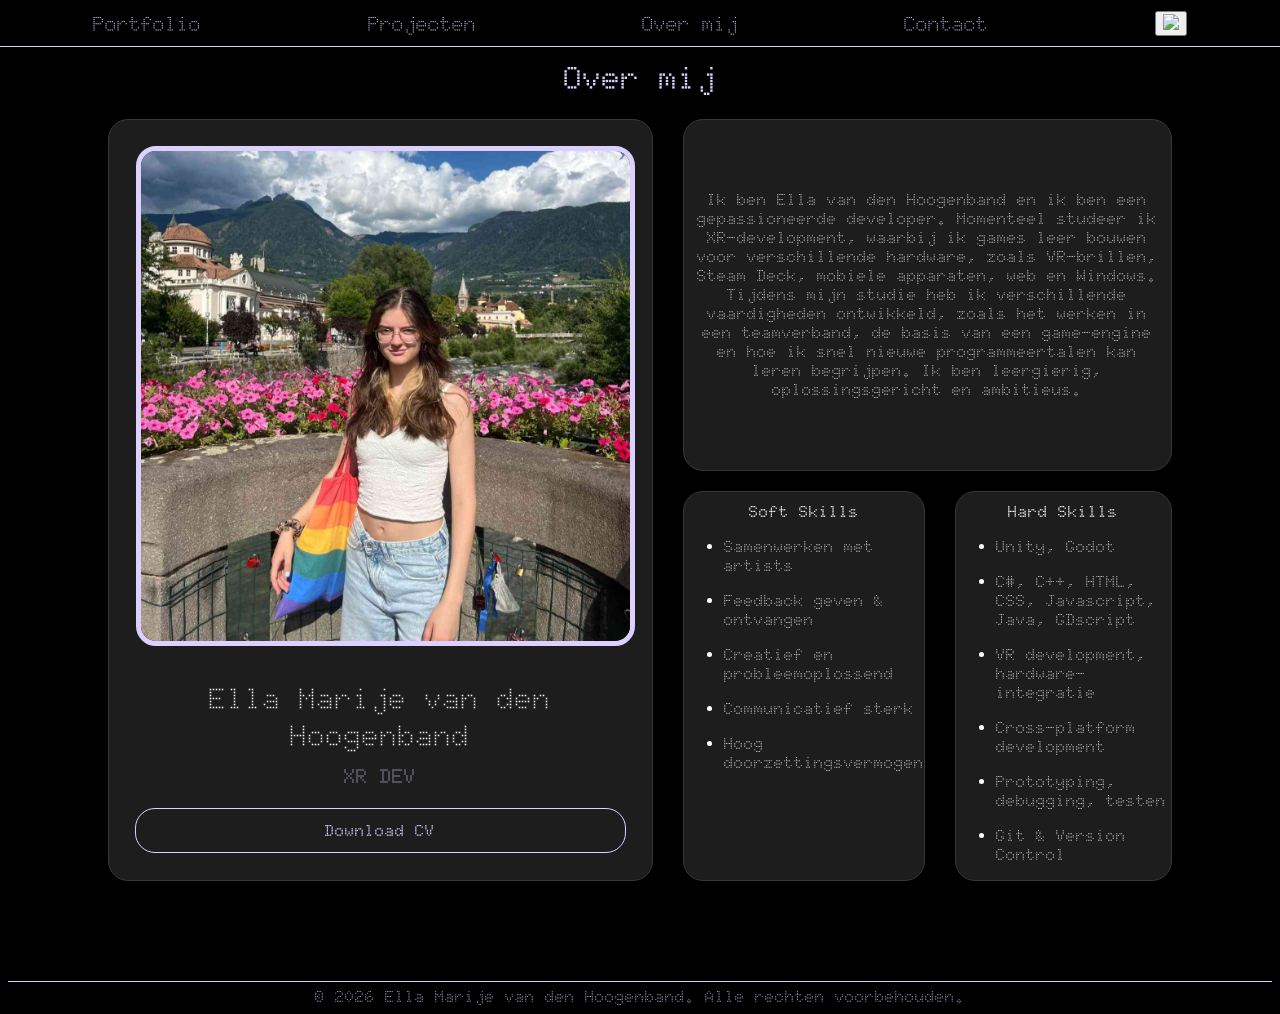
==== commit 3641676d: "contact me pagina and index translated!" ====
--- a/AboutMe.html
+++ b/AboutMe.html
@@ -2,6 +2,7 @@
 <html lang="en">
 <head>
     <link rel="stylesheet" href="mystyle.css" >
+    <script src="language.js" defer></script>
     <style>
     @import url('https://fonts.googleapis.com/css2?family=Funnel+Sans:ital,wght@0,300..800;1,300..800&display=swap');
     @import url('https://fonts.googleapis.com/css2?family=Doto:wght@100..900&family=Funnel+Sans:ital,wght@0,300..800;1,300..800&family=Roboto+Mono:ital,wght@0,100..700;1,100..700&family=VT323&display=swap'); 
@@ -15,15 +16,17 @@
     <header>
         
          <nav>
-            <div class = "nav-stuff"><a href="index.html">Portfolio</a></div>
-            <div class = "nav-stuff"><a href="index.html#projects">Projects</a></div>
-            <div class = "nav-stuff"><a href="AboutMe.html">About Me</a></div>
-            <div class = "nav-stuff"><a href="ContactMe.html">Contact Me</a></div>
+            <div class = "nav-stuff"><a href="index.html" data-name="portfolioNAV" >Portfolio</a></div>
+            <div class = "nav-stuff"><a href="index.html#projects" data-name="projectsNav">Projects</a></div>
+            <div class = "nav-stuff"><a href="AboutMe.html"data-name="AboutMeNAV">About Me</a></div>
+            <div class = "nav-stuff"><a href="ContactMe.html" data-name="ContactMeNAV">Contact Me</a></div>
+
+            <div class  = "nav-stuff" ><button id = "language-button"><img id = "englishButtonPNG"src = "images/eng.png"></button></div>
             
          </nav>
     </header>
     <main>
-    <h1 class = "lilac-text text-center">About me</h1>
+    <h1 class = "lilac-text text-center" data-name="AboutMeH1">About Me</h1>
     <div class = "about-boxes ">
         <div class = "lilac-text about-img">
             <div>
@@ -36,26 +39,15 @@
                 </a>
         </div>
         <div class = "white-text about-boxes-info" >
-            <div class = "about-text">Ik ben Ella van den Hoogenband en ik ben een gepassioneerde developer. Momenteel studeer ik XR-development, waarbij ik games leer bouwen voor verschillende hardware, zoals VR-brillen, Steam Deck, mobiele apparaten, web en Windows.
-
-                                        <br><br>Tijdens mijn studie heb ik verschillende vaardigheden ontwikkeld, zoals het werken in een teamverband, de basis van een game-engine en hoe ik snel nieuwe programmeertalen kan leren begrijpen.
-
-                                        <br><br>Ik ben leergierig, oplossingsgericht en ambitieus.
-            </div>
+            <div class = "about-text" data-description="about-text"></div>
             <div class = "about-text-2 skills-text">
                 <div class = "skills-list">
-                    <div class = "text-center"><b>Soft Skills</b></div>
-                    <ul>
-                        <li>Samenwerken met artists</li><br>
-                        <li>Feedback geven & ontvangen</li><br>
-                        <li>Creatief en probleemoplossend</li><br>
-                        <li>Communicatief sterk</li><br>
-                        <li>Hoog doorzettingsvermogen</li><br>
-                    </ul>
+                    <div class = "text-center" ><b>Soft Skills</b></div>
+                    <ul data-description="soft-skills" class = "soft-skills"></ul>
                 </div>
                 <div class = "skills-list">
                     <div class = "text-center"><b>Hard Skills</b></div>
-                    <ul>
+                    <ul data-description="hard-skills">
                         <li>Unity, Godot</li><br>
                         <li>C#, C++, HTML, CSS, Javascript, Java, GDscript</li><br>
                         <li>VR development, hardware-integratie</li><br>
@@ -72,9 +64,102 @@
         </div>
     </div>
     </main>
-    <footer class = "lilac-text text-center">
-        © 2026 Ella Marije van den Hoogenband. Alle rechten voorbehouden.
+    <footer class = "lilac-text text-center" data-description="rechten">
+        © 2026 Ella Marije van den Hoogenband. All rights reserved.
     </footer>
+    <script>
+        
+        let language = localStorage.getItem("language") || "Dutch";
+        
+        let languageIMG= document.getElementById("englishButtonPNG");
+        const languageButton = document.getElementById("language-button");
+        let info; //the found json data
+
+        let AboutText = document.querySelector('[data-description="about-text"]');
+        let SoftSkills = document.querySelector('[data-description="soft-skills"]');
+        let HardSkills = document.querySelector('[data-description="hard-skills"]')
+
+        //general
+        let rechten = document.querySelector('[data-description="rechten"]');
+        let portfolioNAV = document.querySelector('[data-name="portfolioNAV"]');
+        let projectsNAV = document.querySelector('[data-name="projectsNav"]');
+        let aboutMeNAV = document.querySelector('[data-name="AboutMeNAV"]');
+        let contectMeNAV = document.querySelector('[data-name="ContactMeNAV"]');
+        let AboutMeH1 = document.querySelector('[data-name="AboutMeH1"]');
+
+
+        
+        function loadList(selector, taal, skills){
+            selector.innerHTML = "";
+            info[taal]["AboutPage"][skills].forEach(function(e){
+                let li = document.createElement('li');
+                let p = document.createElement("p");
+                p.innerText = e;
+                console.log(li);
+                li.appendChild(p);
+                selector.appendChild(li);
+            })
+        }
+        
+        function loadDutch(){
+            AboutText.textContent=info["Dutch"]["AboutPage"]["aboutText"];
+            loadList(SoftSkills, "Dutch", "softskills");
+            loadList(HardSkills,"Dutch", "hardskills");
+            
+            //general
+            rechten.textContent = info["Dutch"]["General"]["rechtenVoorbehouden"];
+            portfolioNAV.textContent = info["Dutch"]["General"]["nav"]["portfolio"];
+            projectsNAV.textContent = info["Dutch"]["General"]["nav"]["projects"];
+            aboutMeNAV.textContent = info["Dutch"]["General"]["nav"]["about me"];
+            AboutMeH1.textContent = info["Dutch"]["General"]["nav"]["about me"];
+            contectMeNAV.textContent = info["Dutch"]["General"]["nav"]["contact me"];
+        }
+        function loadEnglish(){
+            AboutText.textContent=info["English"]["AboutPage"]["aboutText"];
+            loadList(SoftSkills, "English", "softskills");
+            loadList(HardSkills, "English", "hardskills");
+
+            //general
+            rechten.textContent = info["English"]["General"]["rechtenVoorbehouden"];
+            portfolioNAV.textContent = info["English"]["General"]["nav"]["portfolio"];
+            projectsNAV.textContent = info["English"]["General"]["nav"]["projects"];
+            aboutMeNAV.textContent = info["English"]["General"]["nav"]["about me"];
+            AboutMeH1.textContent = info["English"]["General"]["nav"]["about me"];
+
+            contectMeNAV.textContent = info["English"]["General"]["nav"]["contact me"];
+            
+        }
+        //fetch json and set initial data
+        fetch('./aboutMe.json')
+        .then(res => res.json())
+        .then(data=>{
+            //about text
+            info = data;
+            if(language == "Dutch"){
+                loadDutch();
+                languageIMG.src = "images/eng.png"
+            }else {
+                loadEnglish();
+                languageIMG.src = "images/nl.png"
+            }
+        })
+
+        //if button is clicked chnage the language
+        languageButton.onclick = function(){
+        if(language == "Dutch"){
+            language = "English";
+            languageIMG.src = "images/nl.png"
+            loadEnglish();
+        }else if(language == "English"){
+            language = "Dutch";
+            languageIMG.src = "images/eng.png"
+            loadDutch();
+        }
+        //save in local storgage for other pages too
+         localStorage.setItem("language", language);
+        
+    }
+    </script>
     
     
 </body>
